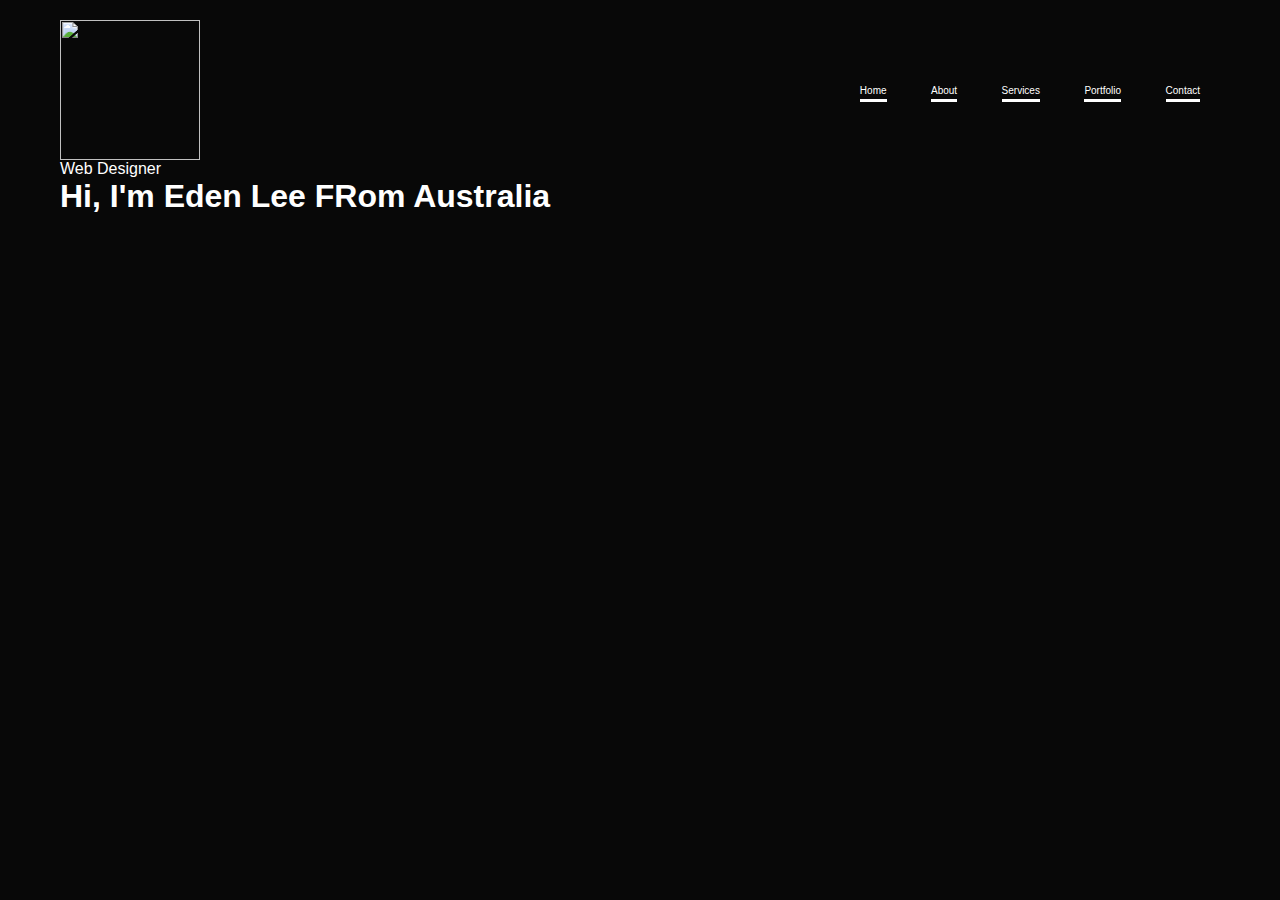
==== index.html @ 4e13ed38 "commented out old stuff and created body with icons for website" ====
<html lang="en">
    <head>
        <meta charset="UTF-8">
        <meta name="viewport" content="width=device-width, initial-scale=1.0">
        <title>Eden Ryder Lee's Portfolio</title>
        <link rel="icon" href="images/boy.png" type="image/png">
        <link rel="stylesheet" href="style.css">
        <style>
            body {font-family: Arial, sans-serif; }
            .container { max-width: 1200px; margin: auto; padding: 20px; }
            header, .intro, .projects, .contact { margin-bottom: 40px; }
        h2 { color: #333; }
        </style>
        
    </head>
    <body>
       <div id="header">
        <div class="container">
            <nav>
                <img src="images/logo.png" class="logo">
                <ul>
                    <li><a href="#">Home</a></li>
                    <li><a href="#">About</a></li>
                    <li><a href="#">Services</a></li>
                    <li><a href="#">Portfolio</a></li>
                    <li><a href="#">Contact</a></li>
                
                </ul>
            </nav>
            <div class="header-text">
                <p> Web Designer</p>
                <h1>Hi, I'm Eden Lee FRom Australia</h1>
            </div>
        </div>
    </div>
    </body>
</html>


<!--<div class="container">
    <header>
        <h1>Eden Ryder Lee's Portfolio</h1>
        <p>Welcome to my professional portfolio website. Here you can find information about my projects and how to contact me.</p>
    </header>

    <section class="intro">
        <h2>About Me</h2>
        <p>yo wsp</p>
    </section>

    <section class="projects">
        <h2>Projects</h2>
        <p>to be added</p>
    </section>

    <section class="contact">
        <h2>Contact Me</h2>
        <p>Email: eden@ryderlee.me</p>
        <p>Phone: 0401708312</p>
    </section>
</div>-->
---- style.css ----
*{
    margin: 0;
    padding: 0;
    font-family: "Poppins", sans-serif;
    box-sizing: border-box;
}

body{
    background: #080808;
    color: #fff; 
}
#header{ 
    width:100%;
    height: 100vh;
    background-image: url(images\background-image.png);
    background-size:cover; 
    background-position:center;
}
.container{
    padding: 10px 10%;

}

nav{
    display:flex;
    align-items: center;
    justify-content: space-between;
    flex-wrap: wrap;
}

.logo{
    width: 140px;

}

nav ul li{
    display: inline-block;
    list-style: none;
    margin: 10px 20px;
} 

nav ul li a{
    color: #fff;
    text-decoration: none; 
    font-size: 10px;
    position: relative;
}

nav ul li a::after{
    content:'';
    width: 0;
    width: 100%;
    height: 3px;
    background: #fff;
    position: absolute;
    left : 0;
    bottom: -6px;
    transition: 0.5s; 
}

nav ul li a:hover::after{
    width: 100%;
}
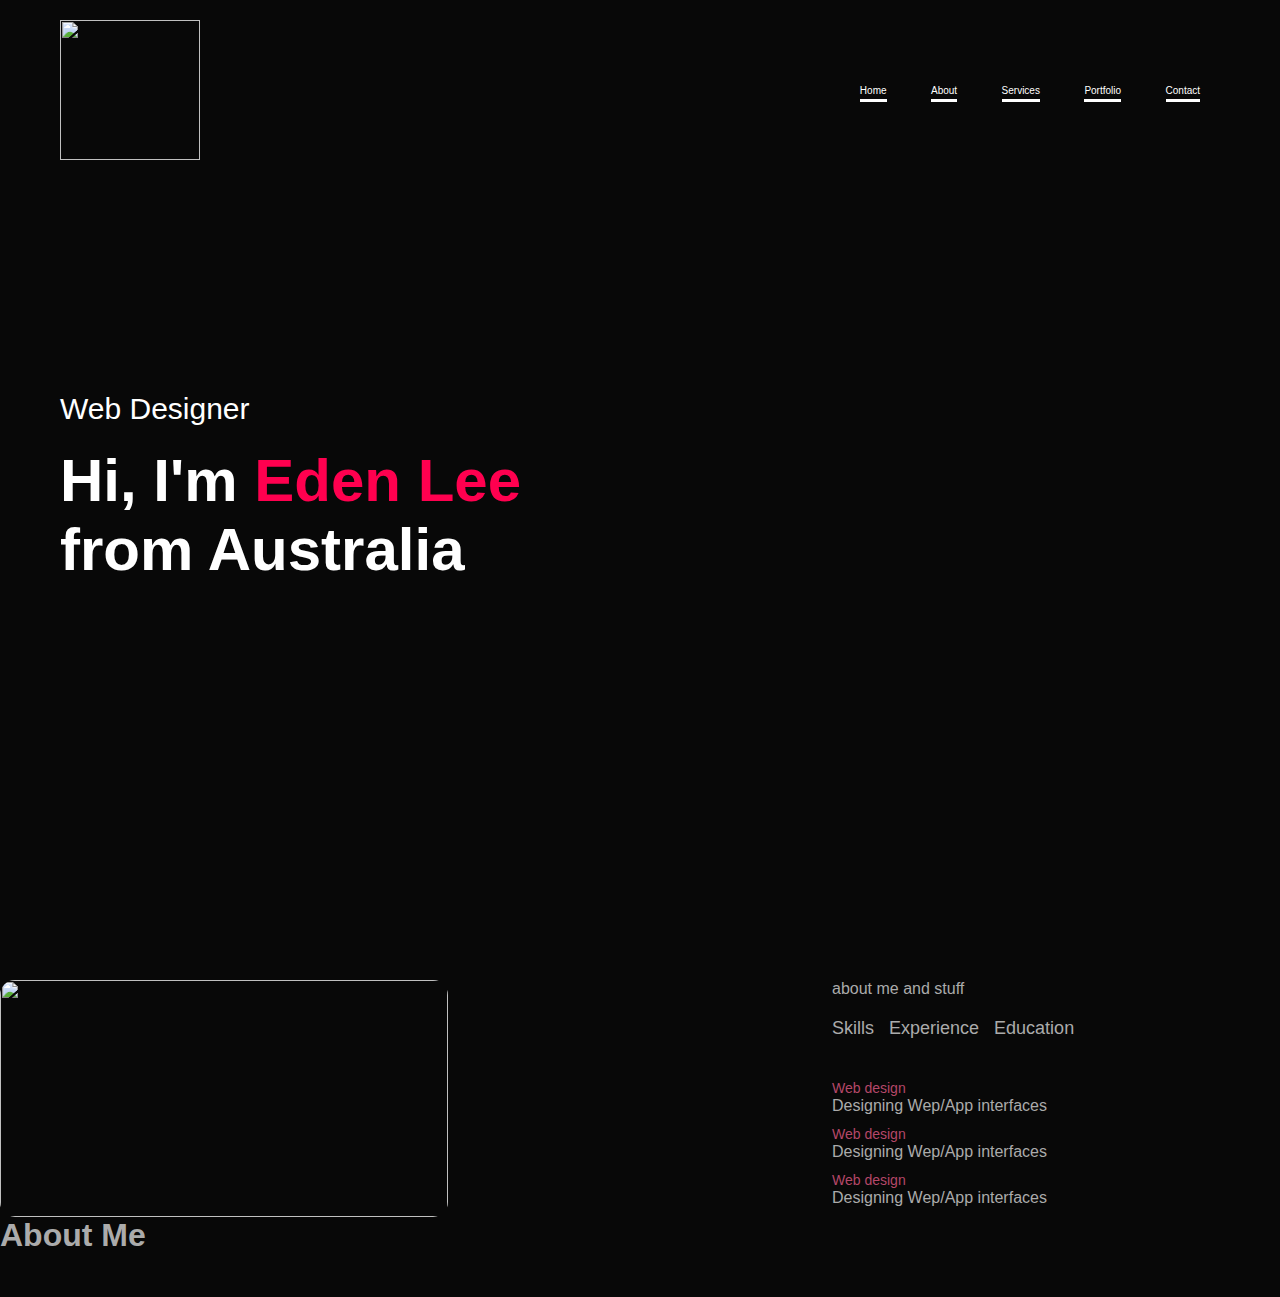
==== commit cea0eee4: "adding the about me section" ====
--- a/index.html
+++ b/index.html
@@ -29,10 +29,71 @@
             </nav>
             <div class="header-text">
                 <p> Web Designer</p>
-                <h1>Hi, I'm Eden Lee FRom Australia</h1>
+                <h1>Hi, I'm <span>Eden Lee</span><br> from Australia</h1>
             </div>
         </div>
     </div>
+
+    <!--------about----------->
+    <div id="about">
+        <div class=""container">
+            <div Class="row">
+                <div class = "about-col-1">
+                    <img src="images/user.png">
+                    <h1>About Me</h1>
+                </div>
+                <div class = "about-col-1">
+                    <h1 class="sub-title"></h1>
+                    <p>
+                        about me and stuff
+                
+                    </p>
+                    <div class="tab-titles">
+                        <p class = "tab-links active-link" onclick="opentab('skills')">Skills</p>
+                        <p class = "tab-links" onclick="opentab('experience')">Experience</p>
+                        <p class = "tab-links" onclick="opentab('education')">Education</p>
+                    </div>
+                    <div class="tab-contents active-tab" id="skills" >
+                        <ul>
+                            <li><span>Web design</span><br> Designing Wep/App interfaces </li>
+                            <li><span>Web design</span><br> Designing Wep/App interfaces </li>
+                            <li><span>Web design</span><br> Designing Wep/App interfaces </li>
+                        </ul>
+                    </div>
+                    <div class="tab-contents" id="experience">
+                        <ul>
+                            <li><span>Web design</span><br> Designing Wep/App interfaces </li>
+                            <li><span>Web design</span><br> Designing Wep/App interfaces </li>
+                            <li><span>Web design</span><br> Designing Wep/App interfaces </li>
+                        </ul>
+                    </div>
+                    <div class="tab-contents" id="education">
+                        <ul>
+                            <li><span>Web design</span><br> Designing Wep/App interfaces </li>
+                            <li><span>Web design</span><br> Designing Wep/App interfaces </li>
+                            <li><span>Web design</span><br> Designing Wep/App interfaces </li>
+                        </ul>
+                    </div>
+            </div>
+        </div>
+    </div>
+
+    <script>
+        var tablinks = document.getElementsByClassName("tab-links");
+        var tabcontents = document.getElementsByClassName("tab-contents");
+
+        function opentab(tabname){
+            for(tablink of tablinks){
+                tablink.classList.remove("active-link");
+            }
+        
+            for(tabcontent of tabcontents){
+                tabcontent.classList.remove("active-tab");
+            }
+            event.currentTarget.classList.add("äctive-link");
+            document.getElementById(tabname).classList.add("");
+        }
+    </script>
     </body>
 </html>
 
--- a/style.css
+++ b/style.css
@@ -61,3 +61,86 @@
 nav ul li a:hover::after{
     width: 100%;
 }
+
+.header-text{
+    margin-top: 20%;
+    font-size: 30px; 
+}
+.header-text h1{
+    font-size: 60px;
+    margin-top: 20px;
+}
+.header-text h1 span{
+    color: #ff004f;
+}
+
+
+/* -------------- about ----------- */
+
+#about{
+    padding: 80px 0;
+    color: #ababab;
+}
+.row{
+    display: flex; 
+    justify-content: space-between;
+    flex-wrap: wrap;
+}
+
+.about-col-1{
+    flex-basis: 35%;
+}
+.about-col-1 img{
+    width: 100%;
+    border-radius: 15px; 
+}
+.about-col-2{
+    flex-basis:60%
+}
+.sub-title{
+    font-size: 60px;
+    font-weight: 600;
+    color: #fff;
+}
+
+.tab-titles{
+    display:flex;
+    margin: 20px 0 40px;
+}
+.tab-links{
+    margin-right:15px;
+    font-size: 18px;
+    font-weight: 500;
+    cursor: pointer;
+    position: relative;
+}
+.tab-links::after{
+    content: "";
+    width: 0; 
+    height: 3 px;
+    background: #ff004f;
+    position: absolute; 
+    left: 0;
+    bottom: -8px; 
+    transition:0.5s;
+}
+
+.tab-links.active-link::after{
+    width:50%;
+}
+
+.tab-contents ul li{
+    list-style: none; 
+    margin: 10px 0;
+}
+.tab-contents ul li span{
+    color: #b54769;
+    font-size: 14px;
+}
+
+.tab-contents{
+    display: none; 
+}
+.tab-contents.active-tab{
+    display: block; 
+}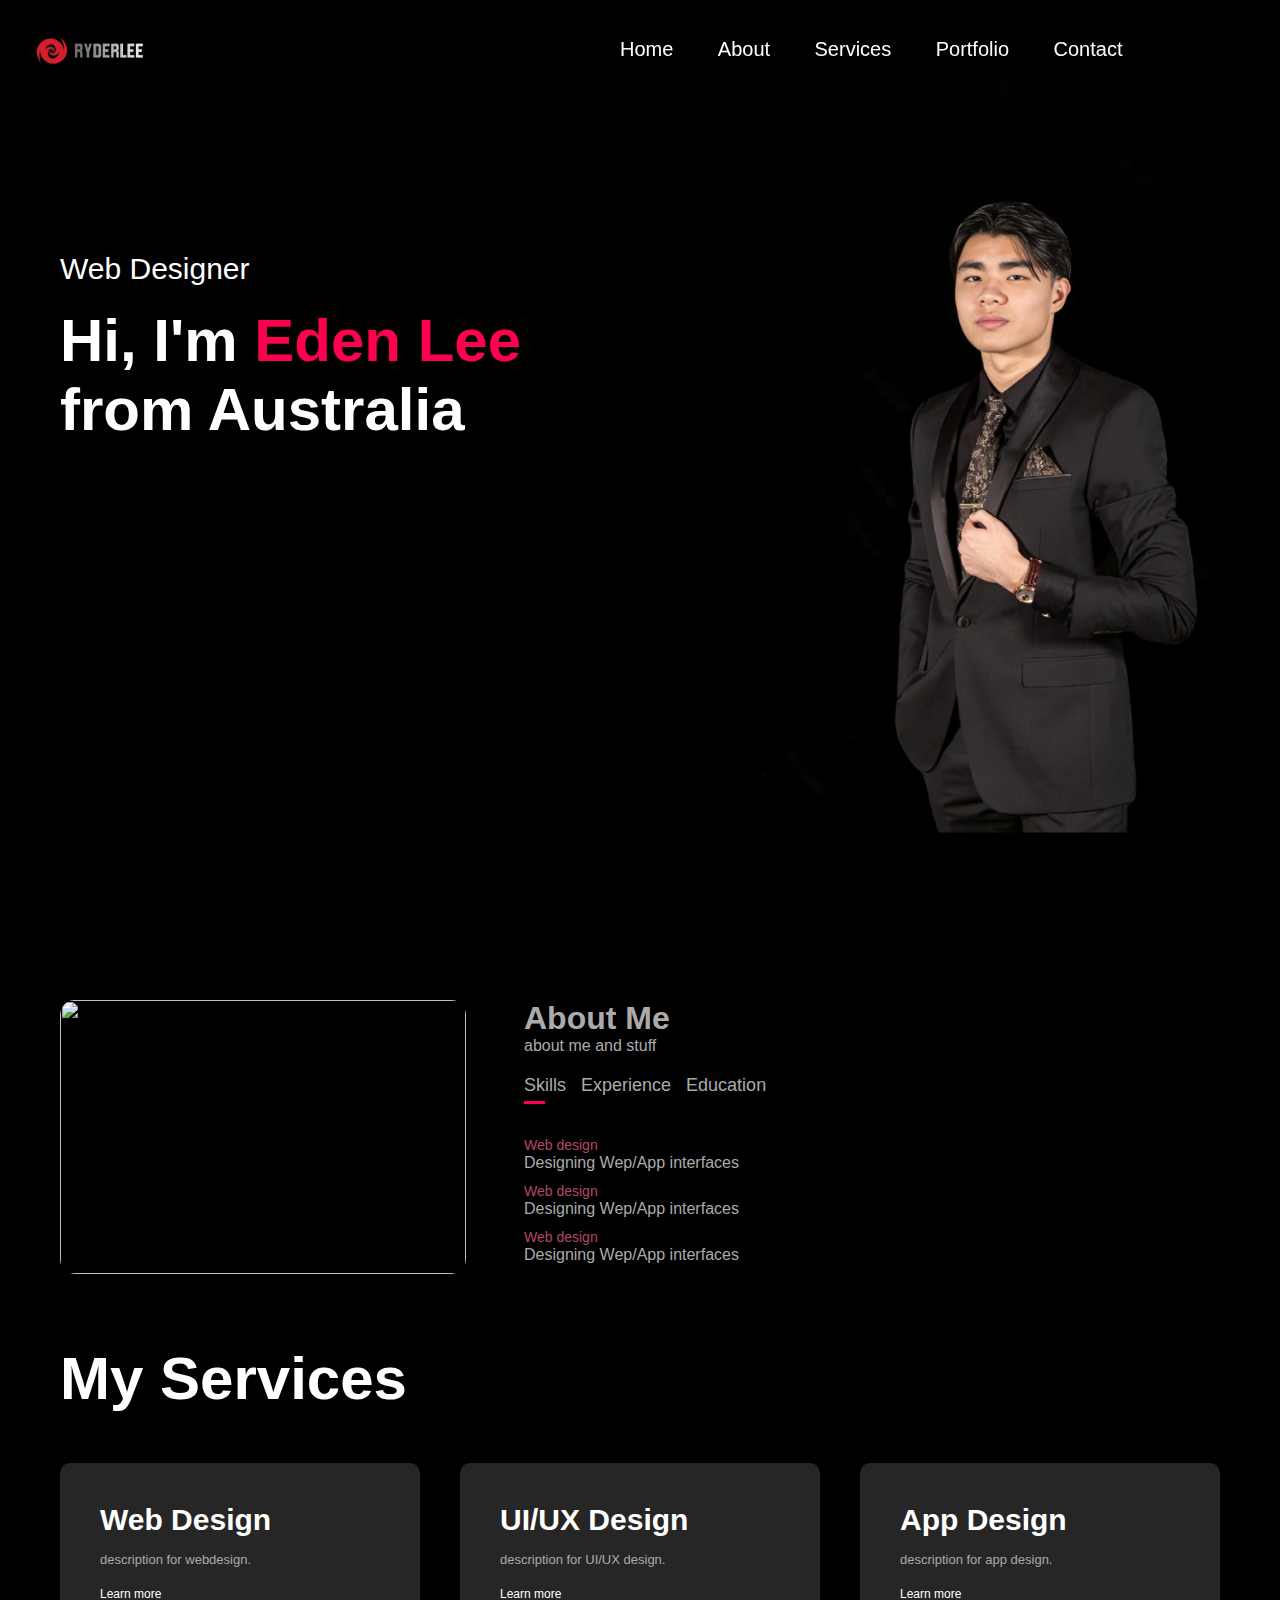
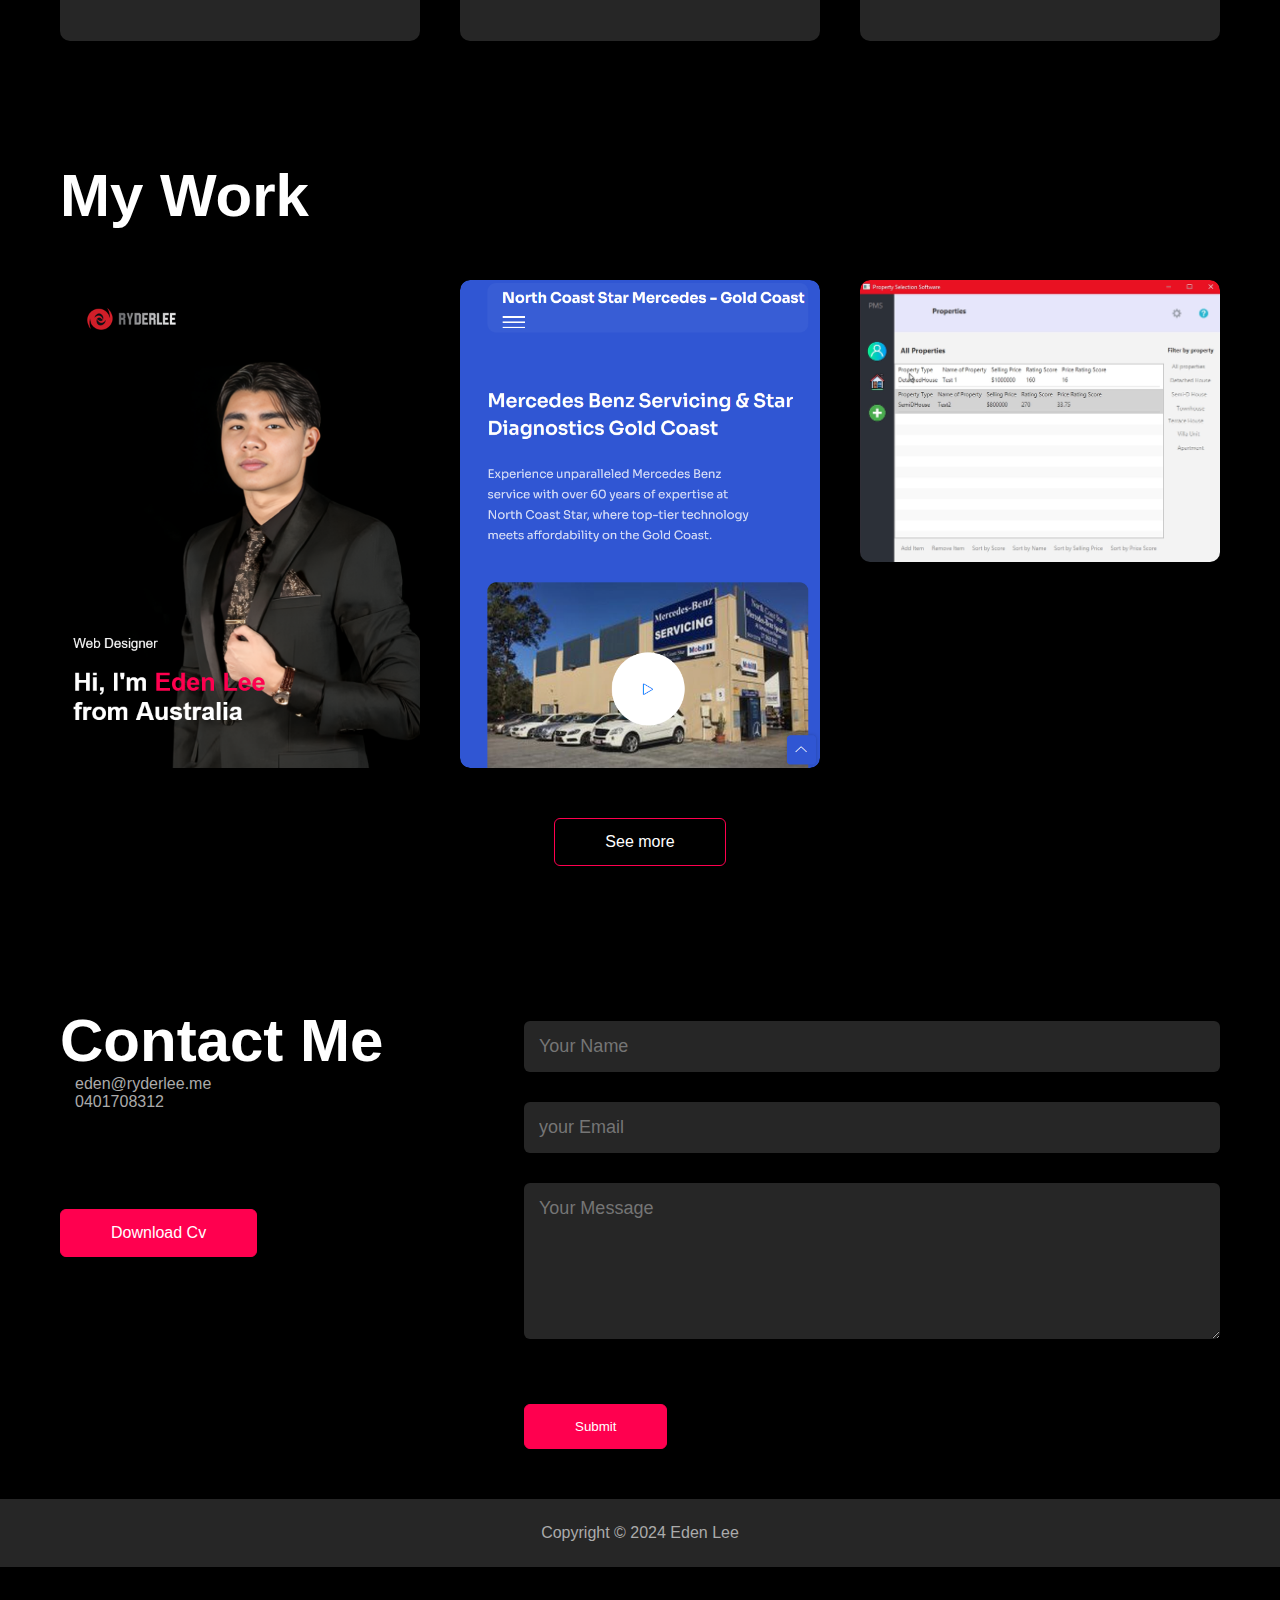
==== commit 1780637b: "added more personal touches and made the nav bar look cleaner" ====
--- a/index.html
+++ b/index.html
@@ -11,38 +11,45 @@
             header, .intro, .projects, .contact { margin-bottom: 40px; }
         h2 { color: #333; }
         </style>
-        
+        <script src="https://kit.fontawesome.com/fac4bc31d1.js" crossorigin="anonymous"></script>
     </head>
     <body>
-       <div id="header">
-        <div class="container">
-            <nav>
-                <img src="images/logo.png" class="logo">
-                <ul>
-                    <li><a href="#">Home</a></li>
-                    <li><a href="#">About</a></li>
-                    <li><a href="#">Services</a></li>
-                    <li><a href="#">Portfolio</a></li>
-                    <li><a href="#">Contact</a></li>
-                
-                </ul>
-            </nav>
+    <div class="logo-container">
+            <img src="images/logo.png" class="logo">
+    </div>
+    
+    <div>
+        <nav>
+            <ul id="sidemenu">
+                <li><a href="#header">Home</a></li>
+                <li><a href="#about">About</a></li>
+                <li><a href="#services">Services</a></li>
+                <li><a href="#portfolio">Portfolio</a></li>
+                <li><a href="#contact">Contact</a></li>
+                <i class="fa-solid fa-xmark" onclick="closemenu()"></i>
+            </ul>
+            <i class="fa-solid fa-bars" onclick="openmenu()"></i>
+        </nav>
+    </div>
+    <div id="header">
+        <div class="container">
+            
             <div class="header-text">
-                <p> Web Designer</p>
-                <h1>Hi, I'm <span>Eden Lee</span><br> from Australia</h1>
+                    <p> Web Designer</p>
+                    <h1>Hi, I'm <span>Eden Lee</span><br> from Australia</h1>
             </div>
         </div>
     </div>
 
     <!--------about----------->
     <div id="about">
-        <div class=""container">
-            <div Class="row">
+        <div class="container">
+            <div class="row">
                 <div class = "about-col-1">
                     <img src="images/user.png">
+                </div>
+                <div class="about-col-2">
                     <h1>About Me</h1>
-                </div>
-                <div class = "about-col-1">
                     <h1 class="sub-title"></h1>
                     <p>
                         about me and stuff
@@ -69,12 +76,113 @@
                     </div>
                     <div class="tab-contents" id="education">
                         <ul>
-                            <li><span>Web design</span><br> Designing Wep/App interfaces </li>
+                            <li><span>Queensland Academy of health science</span><br> Designing Wep/App interfaces </li>
                             <li><span>Web design</span><br> Designing Wep/App interfaces </li>
                             <li><span>Web design</span><br> Designing Wep/App interfaces </li>
                         </ul>
                     </div>
             </div>
+        </div>
+    </div>
+
+    <!-----------services---------->
+    <div id="services">
+        <div class="container">
+            <h1 class="sub-title">My Services</h1>
+            <div class="services-list">
+                <div class="service-titles">
+                    <i class="fa-solid fa-code"></i>
+                    <h2>Web Design</h2>
+                    <p>description for webdesign.</p>
+                    <a href = "#">Learn more</a>
+                </div>
+                <div class="service-titles">
+                    <i class="fa-solid fa-crop"></i>
+                    <h2>UI/UX Design</h2>
+                    <p>description for UI/UX design.</p>
+                    <a href = "#">Learn more</a>
+                </div>
+                <div class="service-titles">
+                    <i class="fa-brands fa-app-store-ios"></i>
+                    <h2>App Design</h2>
+                    <p>description for app design.</p>
+                    <a href = "#">Learn more</a>
+                </div>
+            </div>
+        </div>
+    </div>
+
+    <!----------portfolio------->
+    <div id="portfolio">
+        <div class="container">
+            <h1 class="sub-title">My Work</h1>
+            <div class="work-list">
+                <div class="work">
+                    <img src="images/portfolio-1.png">
+                    <div class="layer">
+                        <h3> Portfolio Website</h3>
+                        <p>this website is apart of my portfolio</p>
+                        <i class="fa-solid fa-link"></i>
+                    </div>
+                </div>
+                <div class="work">
+                    <img src="images/portfolio-2.png">
+                    <div class="layer">
+                        <h3> Northstar Mercades website</h3>
+                        <p>website I co-designed</p>
+                        <i class="fa-solid fa-link"></i>
+                    </div>
+                </div>
+                <div class="work">
+                    <img src="images/portfolio-3.png">
+                    <div class="layer">
+                        <h3> Simple House evaluation software </h3>
+                        <p>Java program I created for a house valuer which is used to aid in house evaluation</p>
+                        <i class="fa-solid fa-link"></i>
+                    </div>
+                </div>
+            </div>
+            <a href="#" class="btn">See more</a>
+        </div>
+    </div>
+
+    <!--------contact------>
+    <div id="contact">
+        <div class="container">
+            <div class="row">
+                <div class="contact-left">
+                    <h1 Class="sub-title">
+                        Contact Me
+                    </h1>
+                    <p> <i class="fa-solid fa-paper-plane"></i> eden@ryderlee.me</p>
+                    <p><i class="fa-solid fa-phone"></i> 0401708312</p>
+
+                    <div class="social-icons">
+                        <a href=""><i class="fa-brands fa-instagram"></i></a>
+                   
+                        <a href=""><i class="fa-brands fa-linkedin"></i></i></a>
+                    </div>
+                    <!--
+                        <a href=""><i class="fa-brands fa-instagram"></i></a>
+                   
+                
+                        <a href=""><i class="fa-brands fa-instagram"></i></a>
+                    </div>-->
+                    <a href="" class="btn btn2">Download Cv</a>
+                </div>
+                <div class="contact-right">
+                    <form name="submit-to-google-sheet">
+                        <input type="text" name="Name" placeholder="Your Name" required>
+                        <input type="email" name="Email" placeholder="your Email" required>
+                        <textarea name="Message" rows="6" placeholder="Your Message"></textarea>
+                        <button type="submit" class="btn btn2"> Submit </button>
+                    </form>
+                    <span id="msg"></span>
+                </div>
+            </div>
+        </div>
+        <div class="copyright">
+            <p>Copyright © 2024 Eden Lee </p>
         </div>
     </div>
 
@@ -90,11 +198,42 @@
             for(tabcontent of tabcontents){
                 tabcontent.classList.remove("active-tab");
             }
-            event.currentTarget.classList.add("äctive-link");
-            document.getElementById(tabname).classList.add("");
+            event.currentTarget.classList.add("active-link");
+            document.getElementById(tabname).classList.add("active-tab");
         }
     </script>
-    </body>
+<script>
+    var sidemenu = document.getElementById("sidemenu");
+
+    function openmenu(){
+        sidemenu.style.width = "200px"
+        sidemenu.style.right = "0px";
+    }
+    function closemenu(){
+        sidemenu.style.right = "-200px";
+    }
+</script>
+<!--google sheets-->
+<script>
+    const scriptURL = 'https://script.google.com/macros/s/AKfycbwKpjWjsx8grEw2N8poXc0vxpXD4oeQsKpm9pTm4ObUx7Mgnch11e7jEnjL5-JGzMjA2w/exec'
+    const form = document.forms['submit-to-google-sheet']
+    const msg= document.getElementById("msg")
+
+    form.addEventListener('submit', e => {
+      e.preventDefault()
+      fetch(scriptURL, { method: 'POST', body: new FormData(form)})
+        .then(response => {
+            msg.innerHTML = "message sent successfully"
+            setTimeout(function(){
+                msg.innerHTML = ""
+            },5000)
+            form.reset()
+        })
+        .catch(error => console.error('Error!', error.message))
+    })
+  </script>
+
+</body>
 </html>
 
 
--- a/style.css
+++ b/style.css
@@ -1,3 +1,4 @@
+@import url("https://fonts.googleapis.com/css2?family=Sora:wght@300;400;500;600;700&display=swap");
 *{
     margin: 0;
     padding: 0;
@@ -9,26 +10,53 @@
     background: #080808;
     color: #fff; 
 }
+html{
+    scroll-behavior: smooth;
+}
 #header{ 
+    position: fixed;
     width:100%;
-    height: 100vh;
-    background-image: url(images\background-image.png);
-    background-size:cover; 
-    background-position:center;
+    height: 100%;
+    top: 0;
+    left: 0;
+    z-index: 1;
+    background-image: url(images/background-image.png);
+    background-size: cover; 
+    background-position: center;
 }
 .container{
     padding: 10px 10%;
-
+    overflow: hidden;
 }
 
 nav{
+    position: fixed; 
+    left: 600;
+    top: 20;
+    
+    z-index: 1000;
     display:flex;
     align-items: center;
     justify-content: space-between;
     flex-wrap: wrap;
+    background-color: rgba(0, 0, 0, 0.171);
+  -webkit-backdrop-filter: blur(5px);
+          backdrop-filter: blur(5px);
+  -webkit-transition: all 0.3s ease-out 0s;
+  transition: all 0.3s ease-out 0s;
+  border-radius: 12px;
+  margin-top: 8px;
+}
+.logo-container{
+    position: fixed;
+    top: 0px;
+    left: 20px;
+    opacity: 100%;
+    z-index: 1000;
 }
 
 .logo{
+    
     width: 140px;
 
 }
@@ -42,16 +70,16 @@
 nav ul li a{
     color: #fff;
     text-decoration: none; 
-    font-size: 10px;
+    font-size: 20px;
     position: relative;
 }
 
 nav ul li a::after{
     content:'';
     width: 0;
-    width: 100%;
+    width: 0;
     height: 3px;
-    background: #fff;
+    background: #ff004f;
     position: absolute;
     left : 0;
     bottom: -6px;
@@ -78,9 +106,15 @@
 /* -------------- about ----------- */
 
 #about{
+    position: relative;
+    z-index: 2;
+    background-color: #000000;
+    margin-top: 100vh;
     padding: 80px 0;
     color: #ababab;
 }
+
+
 .row{
     display: flex; 
     justify-content: space-between;
@@ -117,7 +151,7 @@
 .tab-links::after{
     content: "";
     width: 0; 
-    height: 3 px;
+    height: 3px;
     background: #ff004f;
     position: absolute; 
     left: 0;
@@ -143,4 +177,268 @@
 }
 .tab-contents.active-tab{
     display: block; 
-}+}
+
+/* -----------------services ------------- */
+#services{
+    padding: 30px 0;
+}
+.services-list{
+    display: grid;
+    grid-template-columns: repeat(auto-fit, minmax(250px, 1fr));
+    grid-gap: 40px; 
+    margin-top: 50px; 
+}
+.service-titles h2{
+    color: #fff;
+}
+.services-list div{
+    background: #262626;
+    padding: 40px;
+    font-size: 13px; 
+    font-weight: 300;
+    border-radius:10px;
+
+    transition: background 0.5s, transform 0.5s;
+}
+.services-list div i{
+    font-size: 50px;
+    margin-bottom: 30px;
+}
+.services-list div h2{
+    font-size: 30px;
+    font-weight: 500px; 
+    margin-bottom: 15px;
+}
+.services-list div a{
+    text-decoration: none; 
+    color: #fff;
+    font-size: 12px;
+    margin-top: 20px;
+    display: inline-block;
+}
+.services-list div:hover{
+    background: #ff104f;
+    transform: translateY(-10px);
+}
+/*------portfolio----------*/
+
+#portfolio{
+    padding: 50px 0;
+}
+.work-list{
+    display: grid;
+    grid-template-columns: repeat(auto-fit, minmax(250px, 1fr));
+    grid-gap: 40px; 
+    margin-top: 50px; 
+}
+.work{
+    border-radius: 10px; 
+    position: relative;
+    overflow: hidden;
+}
+.work img{
+    width: 100%;
+    border-radius: 10px; 
+    display: block;
+    transition: transform 0.5s;
+}
+.layer{
+    width: 100%;
+    height: 0;
+    background: linear-gradient(rgba(0,0,0,0.6), #ff004f);
+    border-radius: 10px;
+    position: absolute;
+    left: 0;
+    bottom: 0;
+    overflow: hidden;
+    display: flex;
+    align-items: center; 
+    justify-content: center; 
+    flex-direction: column;
+    padding: 0 40px; 
+    text-align: center; 
+    font-size: 14px;
+    transition: height 0.5s;
+}
+.layer h3{
+    font-weight: 500;
+    margin-bottom: 20px;
+}
+.layer a{
+    margin-top: 20px;
+    color: #ff004f;
+    text-decoration: none;
+    font-size: 18px;
+    line-height: 60px;
+    background: #fff;
+    width: 60px; 
+    height: 60px;
+    border-radius: 50%;
+    text-align: center;
+}
+.work:hover img{
+    transform: scale(1.1);
+}
+.work:hover .layer{
+    height: 100%;
+}
+.btn{
+    display: block;
+    margin: 50px auto;
+    width: fit-content;
+    border: 1px solid #ff004f;
+    padding: 14px 50px; 
+    border-radius: 6px;
+    text-decoration: none; 
+    color: #fff;
+    transition: background 0.5s;
+}
+.btn:hover{
+    background: #ff004f;
+
+}
+
+/*----------contact-------- */
+.contact-left{
+    flex-basis: 35%
+}
+.contact-right{
+    flex-basis: 60%
+}
+.contact-left p{
+    margin-top: 30 px;
+}
+.contact-left p i{
+    color: #ff004f;
+    margin-right: 15px;
+    font-size: 25px;
+}
+.social-icons{
+    margin-top: 30px; 
+}
+.social-icons a{
+    text-decoration: none;
+    font-size: 30px;
+    margin-right: 15px;
+    color: #ababab;
+    display: inline-block;
+    transition: transform 0.5s;
+}
+.social-icons a:hover{
+    color: #ff004f;
+    transform: translateY(-5px);
+}
+.btn.btn2{
+    display: inline-block;
+    background: #ff004f
+}
+.contact-right form{
+    width: 100%;
+}
+
+form input, form textarea{
+    width: 100%;
+    border: 0; 
+    outline: none;
+    background: #262626;
+    padding: 15px;
+    margin: 15px 0; 
+    color: #fff;
+    font-size: 18px;
+    border-radius: 6px; 
+}
+form btn2{
+    padding: 14px 60px;
+    font-size: 18px; 
+    margin-top: 20px; 
+   cursor: pointer 
+}
+.copyright{
+    width: 100%;
+    text-align: center;
+    padding: 25px 0;
+    background: #262626;
+    font-weight: 300;
+    margin-top: 20px; 
+}
+.copyright i{
+    color: #ff004f;
+}
+
+#msg{
+    color: #61b752;
+    margin-top: -40px;
+    display: block;
+}
+
+/*---------- css for small screens -------------- */
+
+nav .fa-solid{
+    display: none;
+}
+
+@media only screen and (max-width: 600px){
+    #header{
+        background-image: url(images/small-background.png);
+    }
+    .header-text{
+        margin-top: 100%;
+        font-size: 16px; 
+    }
+    .header-text h1{
+        font-size: 30px; 
+    }
+    nav .fa-solid{
+        display: block;
+        font-size: 25px;
+    }
+    nav ul{
+        background: #ff004f;
+        position: fixed;
+        top: 0; 
+        right: 0; 
+        width: 0px; 
+        height: 100vh;
+        padding-top: 50px;
+        z-index: 2; 
+        transition: right 0.5s; 
+    }
+    nav ul li{
+        display: block;
+        margin: 25px; 
+    }
+    nav ul .fa-solid{
+        position: absolute;
+        top: 25px;
+        left: 25px; 
+        cursor: pointer;
+    }
+
+    /*about me*/
+    .sub-title{
+        font-size: 40px; 
+    }
+    .about-col-1, .about-col-2{
+        flex-basis: 100%; 
+    }
+    .about-col-1{
+        margin-bottom: 30px;
+    }
+    .about-col-2{
+        font-size: 14px;
+    }
+    .tab-links{
+        font-size: 16px;
+        margin-right: 20px;
+    }
+    /*bottom section*/
+    .contact-left, .contact-right{
+        flex-basis: 100%
+    }
+    .copyright{
+        font-size: 14px; 
+    }
+}
+
+   
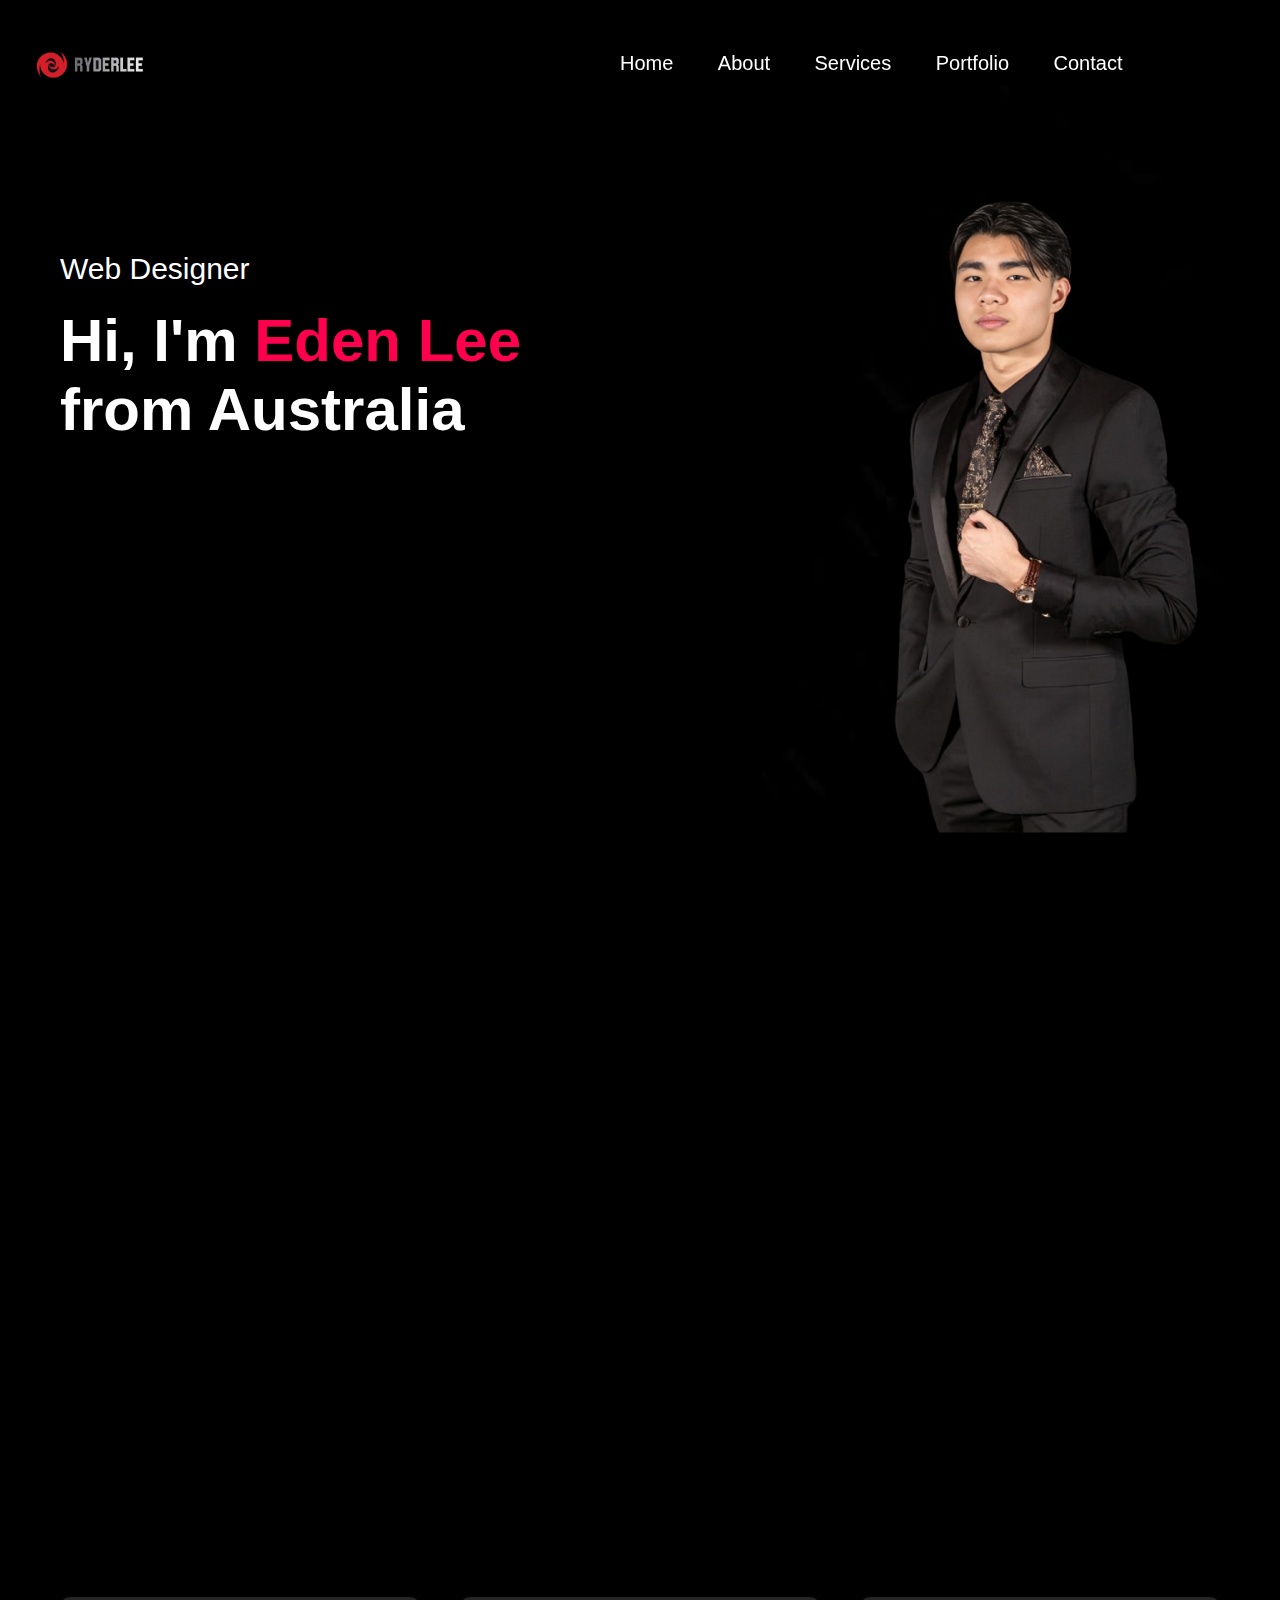
==== commit e06a7184: "copyright debug" ====
--- a/index.html
+++ b/index.html
@@ -5,11 +5,17 @@
         <title>Eden Ryder Lee's Portfolio</title>
         <link rel="icon" href="images/boy.png" type="image/png">
         <link rel="stylesheet" href="style.css">
+        <link rel="stylesheet" href="animate.css">
         <style>
             body {font-family: Arial, sans-serif; }
             .container { max-width: 1200px; margin: auto; padding: 20px; }
             header, .intro, .projects, .contact { margin-bottom: 40px; }
         h2 { color: #333; }
+        </style>
+        <style>
+            .animated-item {
+                opacity: 0; /* Make elements invisible initially */
+            }
         </style>
         <script src="https://kit.fontawesome.com/fac4bc31d1.js" crossorigin="anonymous"></script>
     </head>
@@ -28,16 +34,20 @@
                 <li><a href="#contact">Contact</a></li>
                 <i class="fa-solid fa-xmark" onclick="closemenu()"></i>
             </ul>
-            <i class="fa-solid fa-bars" onclick="openmenu()"></i>
+            <i id="menubars" class="fa-solid fa-bars" onclick="openmenu()"></i>
         </nav>
     </div>
     <div id="header">
         <div class="container">
             
+
             <div class="header-text">
+                <div class="animated-item" data-animation="fadeInLeft"style="animation-duration: 2s;">
                     <p> Web Designer</p>
                     <h1>Hi, I'm <span>Eden Lee</span><br> from Australia</h1>
-            </div>
+                </div>
+            </div>
+            
         </div>
     </div>
 
@@ -46,15 +56,27 @@
         <div class="container">
             <div class="row">
                 <div class = "about-col-1">
+                    <div class="animated-item" data-animation="fadeInDown"style="animation-duration: 1s;">
                     <img src="images/user.png">
+                    </div>
                 </div>
                 <div class="about-col-2">
+                    <div class="animated-item" data-animation="fadeInUp"style="animation-duration: 1s;"infinite>
                     <h1>About Me</h1>
+                    
                     <h1 class="sub-title"></h1>
-                    <p>
-                        about me and stuff
-                
-                    </p>
+                    <p><strong>Freelancer | Web design | Australia</strong></p> 
+                </div>
+    <br><br>
+    <div class="animated-item" data-animation="fadeInUp"style="animation-duration: 1s;">
+
+        <p>Welcome to my portfolio! I’m <strong>Eden</strong>, a <strong>Web designer</strong> based in <strong>Australia</strong> with over <strong>4 years</strong> of experience specializing in <strong>Coding</strong>. My journey in <strong>Coding</strong> began with a passion for <strong>technology</strong>, leading me to pursue <strong>all sorts of technology related activities</strong>.</p>
+    <br>      
+    </div>   
+    <div class="animated-item" data-animation="fadeInUp"style="animation-duration: 1s;">      
+        <p>Throughout my career, I’ve had the privilege of working with <strong>various clients</strong>, where I’ve honed my skills in <strong>html and Java</strong>. My portfolio showcases a variety of projects that demonstrate my expertise in <strong>coding</strong>, my ability to solve complex problems, and my commitment to delivering high-quality work.</p>
+    </div>
+            <div class="animated-item" data-animation="fadeInUp"style="animation-duration: 1s;">
                     <div class="tab-titles">
                         <p class = "tab-links active-link" onclick="opentab('skills')">Skills</p>
                         <p class = "tab-links" onclick="opentab('experience')">Experience</p>
@@ -63,50 +85,62 @@
                     <div class="tab-contents active-tab" id="skills" >
                         <ul>
                             <li><span>Web design</span><br> Designing Wep/App interfaces </li>
-                            <li><span>Web design</span><br> Designing Wep/App interfaces </li>
-                            <li><span>Web design</span><br> Designing Wep/App interfaces </li>
+                            <li><span>Java programming</span><br> Designing java applications </li>
+                           <!-- <li><span>Web design</span><br> Designing Wep/App interfaces </li>-->
                         </ul>
                     </div>
                     <div class="tab-contents" id="experience">
                         <ul>
-                            <li><span>Web design</span><br> Designing Wep/App interfaces </li>
-                            <li><span>Web design</span><br> Designing Wep/App interfaces </li>
-                            <li><span>Web design</span><br> Designing Wep/App interfaces </li>
+                            <li><span>Portfolio</span><br> Designing and coding this portfolio </li>
+                            <li><span>Client websites</span><br> Helping various clients with their websites  </li>
+                            <li><span>Client applications</span><br> Creating applications that aid clients work </li>
                         </ul>
                     </div>
                     <div class="tab-contents" id="education">
                         <ul>
-                            <li><span>Queensland Academy of health science</span><br> Designing Wep/App interfaces </li>
-                            <li><span>Web design</span><br> Designing Wep/App interfaces </li>
-                            <li><span>Web design</span><br> Designing Wep/App interfaces </li>
+                            <li><span>International bacculerrate in Queensland academy of health science </span><br> Computer science  </li>
+                            <li><span>Third party education</span><br> Learnt from an experienced software developer </li>
+                            <!--<li><span>Web design</span><br> Designing Wep/App interfaces </li>-->
                         </ul>
                     </div>
             </div>
+            </div>
         </div>
     </div>
 
     <!-----------services---------->
+    
     <div id="services">
-        <div class="container">
+        
+        <div class="container">
+            <div class="animated-item" data-animation="fadeInLeft"style="animation-duration: 1s;">
             <h1 class="sub-title">My Services</h1>
+        </div>
             <div class="services-list">
+                
                 <div class="service-titles">
-                    <i class="fa-solid fa-code"></i>
-                    <h2>Web Design</h2>
-                    <p>description for webdesign.</p>
-                    <a href = "#">Learn more</a>
+                    <div class="animated-item" data-animation="fadeInUp"style="animation-duration: 1s;">
+                        <i class="fa-solid fa-code"></i>
+                        <h2>Web Design</h2>
+                        <p>Can develop and maintain websites for clients</p>
+                        <a href = "#">Learn more</a>
+                    </div>
                 </div>
                 <div class="service-titles">
-                    <i class="fa-solid fa-crop"></i>
-                    <h2>UI/UX Design</h2>
-                    <p>description for UI/UX design.</p>
-                    <a href = "#">Learn more</a>
+                        <div class="animated-item" data-animation="fadeInUp"style="animation-duration: 1s;">
+                        <i class="fa-solid fa-crop"></i>
+                        <h2>SEO</h2>
+                        <p>Can help websites reach top search ratings for higher CTR</p>
+                        <a href = "#">Learn more</a>
+                    </div>
                 </div>
                 <div class="service-titles">
-                    <i class="fa-brands fa-app-store-ios"></i>
-                    <h2>App Design</h2>
-                    <p>description for app design.</p>
-                    <a href = "#">Learn more</a>
+                        <div class="animated-item" data-animation="fadeInUp"style="animation-duration: 1s;">
+                        <i class="fa-brands fa-app-store-ios"></i>
+                        <h2>App Design</h2>
+                        <p>Can design java programs for client use</p>
+                        <a href = "#">Learn more</a>
+                    </div>
                 </div>
             </div>
         </div>
@@ -115,34 +149,54 @@
     <!----------portfolio------->
     <div id="portfolio">
         <div class="container">
-            <h1 class="sub-title">My Work</h1>
+            <div class="animated-item" data-animation="fadeInLeft"style="animation-duration: 1s;">
+                <h1 class="sub-title">My Work</h1>
+            </div>
             <div class="work-list">
                 <div class="work">
+                    <div class="animated-item" data-animation="fadeInUp"style="animation-duration: 1s;">
                     <img src="images/portfolio-1.png">
                     <div class="layer">
+                        
                         <h3> Portfolio Website</h3>
                         <p>this website is apart of my portfolio</p>
-                        <i class="fa-solid fa-link"></i>
-                    </div>
+
+                        <a href="ryderlee.me" class="enlarged-link" target="_blank"></a>
+                        <i class="fa-solid fa-link"></i></a>
+                    </a>
+
+                    </div>
+                </div>
                 </div>
                 <div class="work">
+                    <div class="animated-item" data-animation="fadeInUp"style="animation-duration: 1s;">
                     <img src="images/portfolio-2.png">
                     <div class="layer">
+                        
                         <h3> Northstar Mercades website</h3>
                         <p>website I co-designed</p>
+                        <a href="https://jamesformercedes.com/" class="enlarged-link" target="_blank">
                         <i class="fa-solid fa-link"></i>
-                    </div>
+                    </a>
+                    </div>
+                </div>
                 </div>
                 <div class="work">
+                    <div class="animated-item" data-animation="fadeInUp"style="animation-duration: 1s;">
                     <img src="images/portfolio-3.png">
                     <div class="layer">
                         <h3> Simple House evaluation software </h3>
                         <p>Java program I created for a house valuer which is used to aid in house evaluation</p>
+                        <a href="https://drive.google.com/file/d/18svT2D-mjoOcPcJSPdRzoOnbuyOC2SFa/view?usp=sharing" class="enlarged-link" target="_blank">
                         <i class="fa-solid fa-link"></i>
-                    </div>
-                </div>
-            </div>
+                    </a>
+                    </div>
+                </div>
+                </div>
+            </div>
+            <div class="animated-item" data-animation="fadeInUp"style="animation-duration: 1s;">
             <a href="#" class="btn">See more</a>
+            </div>
         </div>
     </div>
 
@@ -151,38 +205,45 @@
         <div class="container">
             <div class="row">
                 <div class="contact-left">
-                    <h1 Class="sub-title">
-                        Contact Me
-                    </h1>
-                    <p> <i class="fa-solid fa-paper-plane"></i> eden@ryderlee.me</p>
-                    <p><i class="fa-solid fa-phone"></i> 0401708312</p>
-
-                    <div class="social-icons">
-                        <a href=""><i class="fa-brands fa-instagram"></i></a>
-                   
-                        <a href=""><i class="fa-brands fa-linkedin"></i></i></a>
-                    </div>
-                    <!--
-                        <a href=""><i class="fa-brands fa-instagram"></i></a>
-                   
-                
-                        <a href=""><i class="fa-brands fa-instagram"></i></a>
-                    </div>-->
-                    <a href="" class="btn btn2">Download Cv</a>
+                    <div class="animated-item" data-animation="fadeInLeft"style="animation-duration: 1s;">
+                        <h1 Class="sub-title">
+                            Contact Me
+                        </h1>
+                        <p> <i class="fa-solid fa-paper-plane"></i> eden@ryderlee.me</p>
+                        <p><i class="fa-solid fa-phone"></i> 0401708312</p>
+
+                        <div class="social-icons">
+                            <a href=""><i class="fa-brands fa-instagram"></i></a>
+                    
+                            <a href=""><i class="fa-brands fa-linkedin"></i></i></a>
+                        </div>
+                        <!--
+                            <a href=""><i class="fa-brands fa-instagram"></i></a>
+                    
+                    
+                            <a href=""><i class="fa-brands fa-instagram"></i></a>
+                        </div>-->
+                        <a href="" class="btn btn2">Download Cv</a>
+                    </div>
                 </div>
                 <div class="contact-right">
+                    <div class="animated-item" data-animation="fadeInRight"style="animation-duration: 1s;">
                     <form name="submit-to-google-sheet">
                         <input type="text" name="Name" placeholder="Your Name" required>
                         <input type="email" name="Email" placeholder="your Email" required>
                         <textarea name="Message" rows="6" placeholder="Your Message"></textarea>
                         <button type="submit" class="btn btn2"> Submit </button>
                     </form>
+                    </div>
                     <span id="msg"></span>
                 </div>
             </div>
         </div>
-        <div class="copyright">
+                <div class="copyright" position = "absolute">
+                    <div class="animated-item" data-animation="fadeInDown"style="animation-duration: 1s;">
+
             <p>Copyright © 2024 Eden Lee </p>
+            </div>
         </div>
     </div>
 
@@ -206,11 +267,15 @@
     var sidemenu = document.getElementById("sidemenu");
 
     function openmenu(){
-        sidemenu.style.width = "200px"
+        sidemenu.style.width = "200px";
         sidemenu.style.right = "0px";
+        menubars.style.right = "-200px";
+        
     }
     function closemenu(){
         sidemenu.style.right = "-200px";
+        menubars.style.right = "40px";
+        
     }
 </script>
 <!--google sheets-->
@@ -233,6 +298,38 @@
     })
   </script>
 
+  <script>
+    // Function to check if element is in viewport
+    function isInViewport(element) {
+        const rect = element.getBoundingClientRect();
+        return (
+            rect.top >= 0 &&
+            rect.bottom <= (window.innerHeight || document.documentElement.clientHeight)
+        );
+    }
+    
+    // Add the animation class when the element is in the viewport
+    function addAnimationOnScroll() {
+        const elements = document.querySelectorAll('.animated-item');
+    
+        for (const element of elements) {
+            if (isInViewport(element) && !element.classList.contains('animated')) {
+                const animationName = element.getAttribute('data-animation');
+                element.classList.add(animationName);
+                element.style.opacity = 1; // Make element visible
+            }
+        }
+    }
+    
+    // Listen for scroll and resize events
+    window.addEventListener('scroll', addAnimationOnScroll);
+    window.addEventListener('resize', addAnimationOnScroll);
+    
+    // Check on initial load
+    addAnimationOnScroll();
+    </script>
+    
+    
 </body>
 </html>
 
--- a/style.css
+++ b/style.css
@@ -26,13 +26,13 @@
 }
 .container{
     padding: 10px 10%;
-    overflow: hidden;
+    
 }
 
 nav{
     position: fixed; 
     left: 600;
-    top: 20;
+    top: 34;
     
     z-index: 1000;
     display:flex;
@@ -40,24 +40,25 @@
     justify-content: space-between;
     flex-wrap: wrap;
     background-color: rgba(0, 0, 0, 0.171);
-  -webkit-backdrop-filter: blur(5px);
-          backdrop-filter: blur(5px);
-  -webkit-transition: all 0.3s ease-out 0s;
-  transition: all 0.3s ease-out 0s;
-  border-radius: 12px;
-  margin-top: 8px;
+    -webkit-backdrop-filter: blur(5px);
+    backdrop-filter: blur(5px);
+    -webkit-transition: all 0.3s ease-out 0s;
+    transition: all 0.3s ease-out 0s;
+    border-radius: 12px;
+    margin-top: 8px;
 }
 .logo-container{
     position: fixed;
-    top: 0px;
+    top: 14px;
     left: 20px;
     opacity: 100%;
     z-index: 1000;
 }
 
 .logo{
-    
+    border-radius: 20px;
     width: 140px;
+    
 
 }
 
@@ -298,7 +299,23 @@
     background: #ff004f;
 
 }
-
+.work-list .layer a {
+    background: transparent !important;
+    border: none !important;
+    color: inherit;
+    font-style: inherit;
+    font-size: inherit;
+    text-decoration: inherit;
+    justify-content: space-between;
+    display: inline-block;
+    text-align: center;
+}
+a.enlarged-link {
+    padding: 100px; /* Increase clickable area */
+    margin: -80px; /* Counteract the visual space added by padding */
+    display: inline-block; /* Allows the use of padding */
+    background-color: transparent; /* Ensures the background doesn't visually expand */
+}
 /*----------contact-------- */
 .contact-left{
     flex-basis: 35%
@@ -308,6 +325,7 @@
 }
 .contact-left p{
     margin-top: 30 px;
+    padding: 10px;
 }
 .contact-left p i{
     color: #ff004f;
@@ -355,12 +373,19 @@
    cursor: pointer 
 }
 .copyright{
+    position: absolute; /* Added */
     width: 100%;
     text-align: center;
     padding: 25px 0;
     background: #262626;
     font-weight: 300;
     margin-top: 20px; 
+    margin-bottom: 0;
+    
+    bottom: 0; /* Added */
+    left: 0; /* Added */
+    margin-top: 0; /* Adjusted */
+
 }
 .copyright i{
     color: #ff004f;
@@ -392,29 +417,47 @@
     nav .fa-solid{
         display: block;
         font-size: 25px;
+        
     }
     nav ul{
-        background: #ff004f;
+        background: #746d6f8d;
+    
+        -webkit-backdrop-filter: blur(5px);
+        backdrop-filter: blur(50px);
         position: fixed;
         top: 0; 
-        right: 0; 
-        width: 0px; 
+        border-radius: 5px;
+        right: -200px; 
+        width: 200px; 
         height: 100vh;
         padding-top: 50px;
-        z-index: 2; 
+        z-index: 1010; 
         transition: right 0.5s; 
     }
     nav ul li{
         display: block;
         margin: 25px; 
     }
+
     nav ul .fa-solid{
+        
+        z-index: 1010;
         position: absolute;
         top: 25px;
         left: 25px; 
         cursor: pointer;
     }
-
+    .fa-bars{
+        position: fixed; /* Or absolute, depending on your layout */
+        top: 11px; /* Adjust based on your layout */
+        right: 20px;
+        z-index: 1001;
+        color: #fff !important;
+        transition: right 1s;
+        
+        
+    }
+    
     /*about me*/
     .sub-title{
         font-size: 40px; 
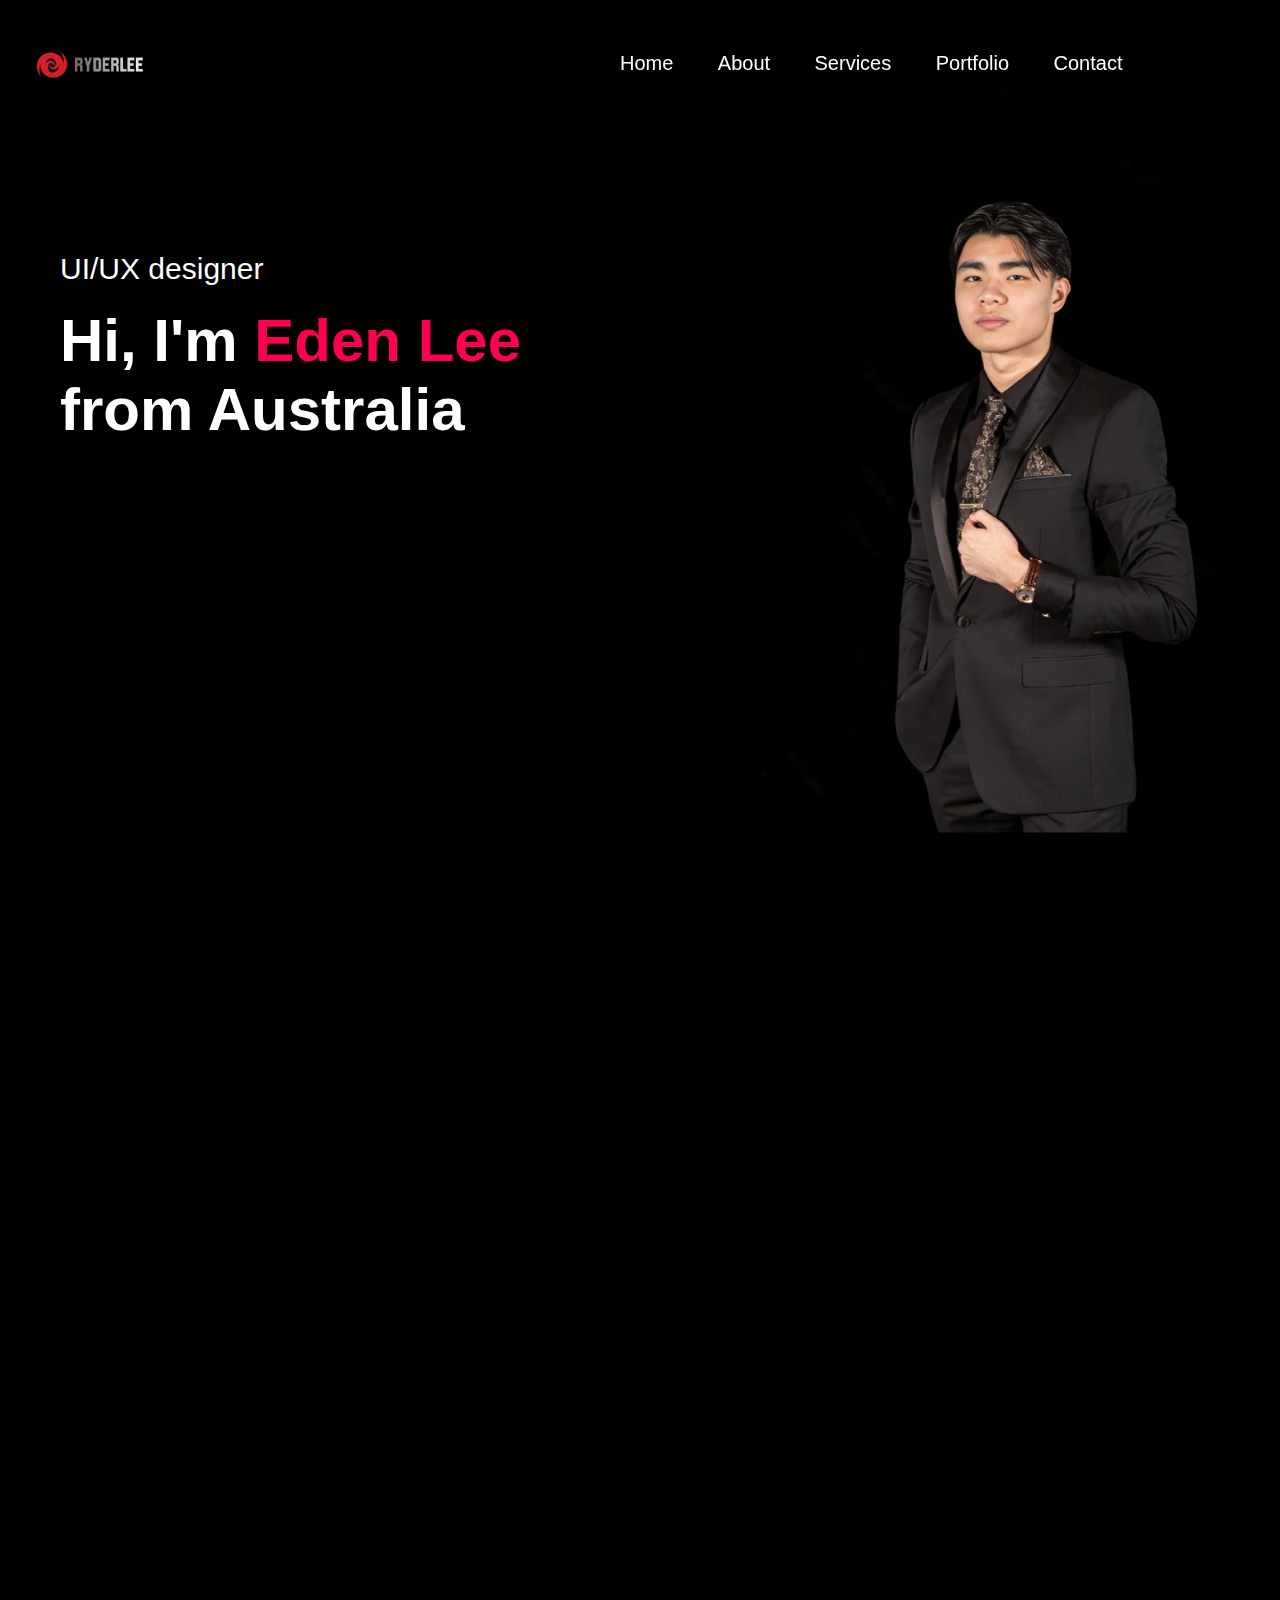
==== commit 8697e728: "actually saving what I did" ====
--- a/index.html
+++ b/index.html
@@ -4,8 +4,8 @@
         <meta name="viewport" content="width=device-width, initial-scale=1.0">
         <title>Eden Ryder Lee's Portfolio</title>
         <link rel="icon" href="images/boy.png" type="image/png">
-        <link rel="stylesheet" href="style.css">
-        <link rel="stylesheet" href="animate.css">
+        <link rel="stylesheet" href="css/style.css">
+        <link rel="stylesheet" href="css/animate.css">
         <style>
             body {font-family: Arial, sans-serif; }
             .container { max-width: 1200px; margin: auto; padding: 20px; }
@@ -43,7 +43,7 @@
 
             <div class="header-text">
                 <div class="animated-item" data-animation="fadeInLeft"style="animation-duration: 2s;">
-                    <p> Web Designer</p>
+                    <p> UI/UX designer</p>
                     <h1>Hi, I'm <span>Eden Lee</span><br> from Australia</h1>
                 </div>
             </div>
@@ -117,31 +117,35 @@
             <h1 class="sub-title">My Services</h1>
         </div>
             <div class="services-list">
-                
+            <div class="animated-item" data-animation="fadeInUp"style="animation-duration: 1s;">
+
                 <div class="service-titles">
-                    <div class="animated-item" data-animation="fadeInUp"style="animation-duration: 1s;">
                         <i class="fa-solid fa-code"></i>
                         <h2>Web Design</h2>
                         <p>Can develop and maintain websites for clients</p>
-                        <a href = "#">Learn more</a>
-                    </div>
-                </div>
+                        <a href = "subpages\webdesign.html">Learn more</a>
+                    
+                </div>
+            </div>
+            <div class="animated-item" data-animation="fadeInUp"style="animation-duration: 1s;">
+
                 <div class="service-titles">
-                        <div class="animated-item" data-animation="fadeInUp"style="animation-duration: 1s;">
                         <i class="fa-solid fa-crop"></i>
                         <h2>SEO</h2>
                         <p>Can help websites reach top search ratings for higher CTR</p>
-                        <a href = "#">Learn more</a>
-                    </div>
-                </div>
+                        <a href = "subpages\seo.html">Learn more</a>
+                    
+                </div>
+            </div>
+            <div class="animated-item" data-animation="fadeInUp"style="animation-duration: 1s;">
                 <div class="service-titles">
-                        <div class="animated-item" data-animation="fadeInUp"style="animation-duration: 1s;">
                         <i class="fa-brands fa-app-store-ios"></i>
                         <h2>App Design</h2>
                         <p>Can design java programs for client use</p>
-                        <a href = "#">Learn more</a>
-                    </div>
-                </div>
+                        <a href = "subpages\appdesign.html">Learn more</a>
+                    
+                </div>
+            </div>
             </div>
         </div>
     </div>
@@ -175,7 +179,7 @@
                         
                         <h3> Northstar Mercades website</h3>
                         <p>website I co-designed</p>
-                        <a href="https://jamesformercedes.com/" class="enlarged-link" target="_blank">
+                        <a href="https://www.northcoaststarmercedes.com.au/" class="enlarged-link" target="_blank">
                         <i class="fa-solid fa-link"></i>
                     </a>
                     </div>
@@ -194,8 +198,50 @@
                 </div>
                 </div>
             </div>
+            <div class="work-list hidden" id="more-works">
+                <div class="work">
+                    <div class="animated-item" data-animation="fadeInUp"style="animation-duration: 1s;">
+                    <img src="">
+                    <div class="layer">
+                        
+                        <h3> TBA</h3>
+                        <p>  </p>
+
+                        <a href="" class="enlarged-link" target="_blank"></a>
+                        <i class="fa-solid fa-link"></i></a>
+                    </a>
+
+                    </div>
+                </div>
+                </div>
+                <div class="work">
+                    <div class="animated-item" data-animation="fadeInUp"style="animation-duration: 1s;">
+                    <img src="">
+                    <div class="layer">
+                        
+                        <h3> TBA</h3>
+                        <p>   </p>
+                        <a href="" class="enlarged-link" target="_blank">
+                        <i class="fa-solid fa-link"></i>
+                    </a>
+                    </div>
+                </div>
+                </div>
+                <div class="work">
+                    <div class="animated-item" data-animation="fadeInUp"style="animation-duration: 1s;">
+                    <img src="">
+                    <div class="layer">
+                        <h3> TBA </h3>
+                        <p>    </p>
+                        <a href="" class="enlarged-link" target="_blank">
+                        <i class="fa-solid fa-link"></i>
+                    </a>
+                    </div>
+                </div>
+                </div>
+            </div>
             <div class="animated-item" data-animation="fadeInUp"style="animation-duration: 1s;">
-            <a href="#" class="btn">See more</a>
+            <a href="#" class="btn" id="see-more-btn">See more</a>
             </div>
         </div>
     </div>
@@ -213,9 +259,9 @@
                         <p><i class="fa-solid fa-phone"></i> 0401708312</p>
 
                         <div class="social-icons">
-                            <a href=""><i class="fa-brands fa-instagram"></i></a>
-                    
-                            <a href=""><i class="fa-brands fa-linkedin"></i></i></a>
+                            <a href="https://www.instagram.com/ryderlee_me?igsh=Z2FwNnRuemhmazZr&utm_source=qr" target="_blank"><i class="fa-brands fa-instagram"></i></a>
+                    
+                            <a href="https://www.linkedin.com/in/eden-lee-6016a4300/"target="_blank"><i class="fa-brands fa-linkedin"></i></i></a>
                         </div>
                         <!--
                             <a href=""><i class="fa-brands fa-instagram"></i></a>
@@ -223,7 +269,7 @@
                     
                             <a href=""><i class="fa-brands fa-instagram"></i></a>
                         </div>-->
-                        <a href="" class="btn btn2">Download Cv</a>
+                        <a href="" class="btn btn2" onclick="showUnavailableMessage()">Download Cv</a>
                     </div>
                 </div>
                 <div class="contact-right">
@@ -329,6 +375,24 @@
     addAnimationOnScroll();
     </script>
     
+    <script>
+        function showUnavailableMessage(){
+            alert("Unavailable at the moment");
+        }
+    </script>
+    <script>
+        document.getElementById('see-more-btn').addEventListener('click', function(e) {
+            e.preventDefault();
+            var moreWorks = document.getElementById('more-works');
+            if (moreWorks.classList.contains("hidden")) {
+                moreWorks.classList.remove('hidden');
+                this.textContent = 'see less';
+            } else {
+                moreWorks.classList.add('hidden');
+                this.textContent = 'see more';
+            }
+        });
+    </script>
     
 </body>
 </html>
--- a/css/style.css
+++ b/css/style.css
@@ -0,0 +1,490 @@
+@import url("https://fonts.googleapis.com/css2?family=Sora:wght@300;400;500;600;700&display=swap");
+*{
+    margin: 0;
+    padding: 0;
+    font-family: "Poppins", sans-serif;
+    box-sizing: border-box;
+}
+
+body{
+    background: #080808;
+    color: #fff; 
+}
+html{
+    scroll-behavior: smooth;
+}
+#header{ 
+    position: fixed;
+    width:100%;
+    height: 100%;
+    top: 0;
+    left: 0;
+    z-index: 1;
+    background-image: url(../images/background-image.png);
+    background-size: cover; 
+    background-position: center;
+}
+.container{
+    padding: 10px 10%;
+    
+}
+
+nav{
+    position: fixed; 
+    left: 600;
+    top: 34;
+    
+    z-index: 1000;
+    display:flex;
+    align-items: center;
+    justify-content: space-between;
+    flex-wrap: wrap;
+    background-color: rgba(0, 0, 0, 0.171);
+    -webkit-backdrop-filter: blur(5px);
+    backdrop-filter: blur(5px);
+    -webkit-transition: all 0.3s ease-out 0s;
+    transition: all 0.3s ease-out 0s;
+    border-radius: 12px;
+    margin-top: 8px;
+}
+.logo-container{
+    position: fixed;
+    top: 14px;
+    left: 20px;
+    opacity: 100%;
+    z-index: 1000;
+}
+
+.logo{
+    border-radius: 20px;
+    width: 140px;
+    
+
+}
+
+nav ul li{
+    display: inline-block;
+    list-style: none;
+    margin: 10px 20px;
+} 
+
+nav ul li a{
+    color: #fff;
+    text-decoration: none; 
+    font-size: 20px;
+    position: relative;
+}
+
+nav ul li a::after{
+    content:'';
+    width: 0;
+    width: 0;
+    height: 3px;
+    background: #ff004f;
+    position: absolute;
+    left : 0;
+    bottom: -6px;
+    transition: 0.5s; 
+}
+
+nav ul li a:hover::after{
+    width: 100%;
+}
+
+.header-text{
+    margin-top: 20%;
+    font-size: 30px; 
+}
+.header-text h1{
+    font-size: 60px;
+    margin-top: 20px;
+}
+.header-text h1 span{
+    color: #ff004f;
+}
+
+
+/* -------------- about ----------- */
+
+#about{
+    position: relative;
+    z-index: 2;
+    background-color: #000000;
+    margin-top: 100vh;
+    padding: 80px 0;
+    color: #ababab;
+}
+
+
+.row{
+    display: flex; 
+    justify-content: space-between;
+    flex-wrap: wrap;
+}
+
+.about-col-1{
+    flex-basis: 35%;
+}
+.about-col-1 img{
+    width: 100%;
+    border-radius: 15px; 
+}
+.about-col-2{
+    flex-basis:60%
+}
+.sub-title{
+    font-size: 60px;
+    font-weight: 600;
+    color: #fff;
+}
+
+.tab-titles{
+    display:flex;
+    margin: 20px 0 40px;
+}
+.tab-links{
+    margin-right:15px;
+    font-size: 18px;
+    font-weight: 500;
+    cursor: pointer;
+    position: relative;
+}
+.tab-links::after{
+    content: "";
+    width: 0; 
+    height: 3px;
+    background: #ff004f;
+    position: absolute; 
+    left: 0;
+    bottom: -8px; 
+    transition:0.5s;
+}
+
+.tab-links.active-link::after{
+    width:50%;
+}
+
+.tab-contents ul li{
+    list-style: none; 
+    margin: 10px 0;
+}
+.tab-contents ul li span{
+    color: #b54769;
+    font-size: 14px;
+}
+
+.tab-contents{
+    display: none; 
+}
+.tab-contents.active-tab{
+    display: block; 
+}
+
+/* -----------------services ------------- */
+#services{
+    padding: 30px 0;
+}
+.services-list{
+    display: grid;
+    grid-template-columns: repeat(auto-fit, minmax(250px, 1fr));
+    grid-gap: 40px; 
+    margin-top: 50px; 
+}
+.service-titles h2{
+    color: #fff;
+}
+.services-list div{
+    background: #262626;
+    padding: 40px;
+    font-size: 13px; 
+    font-weight: 300;
+    border-radius:10px;
+
+    transition: background 0.5s, transform 0.5s;
+}
+.services-list div i{
+    font-size: 50px;
+    margin-bottom: 30px;
+}
+.services-list div h2{
+    font-size: 30px;
+    font-weight: 500px; 
+    margin-bottom: 15px;
+}
+.services-list div a{
+    text-decoration: none; 
+    color: #fff;
+    font-size: 12px;
+    margin-top: 20px;
+    display: inline-block;
+}
+.services-list div:hover{
+    background: #ff104f;
+    transform: translateY(-10px);
+}
+/*------portfolio----------*/
+
+#portfolio{
+    padding: 50px 0;
+}
+.work-list{
+    display: grid;
+    grid-template-columns: repeat(auto-fit, minmax(250px, 1fr));
+    grid-gap: 40px; 
+    margin-top: 50px; 
+}
+.work{
+    border-radius: 10px; 
+    position: relative;
+    overflow: hidden;
+}
+.work img{
+    width: 100%;
+    border-radius: 10px; 
+    display: block;
+    transition: transform 0.5s;
+}
+.layer{
+    width: 100%;
+    height: 0;
+    background: linear-gradient(rgba(0,0,0,0.6), #ff004f);
+    border-radius: 10px;
+    position: absolute;
+    left: 0;
+    bottom: 0;
+    overflow: hidden;
+    display: flex;
+    align-items: center; 
+    justify-content: center; 
+    flex-direction: column;
+    padding: 0 40px; 
+    text-align: center; 
+    font-size: 14px;
+    transition: height 0.5s;
+}
+.layer h3{
+    font-weight: 500;
+    margin-bottom: 20px;
+}
+.layer a{
+    margin-top: 20px;
+    color: #ff004f;
+    text-decoration: none;
+    font-size: 18px;
+    line-height: 60px;
+    background: #fff;
+    width: 60px; 
+    height: 60px;
+    border-radius: 50%;
+    text-align: center;
+}
+.work:hover img{
+    transform: scale(1.1);
+}
+.work:hover .layer{
+    height: 100%;
+}
+.btn{
+    display: block;
+    margin: 50px auto;
+    width: fit-content;
+    border: 1px solid #ff004f;
+    padding: 14px 50px; 
+    border-radius: 6px;
+    text-decoration: none; 
+    color: #fff;
+    transition: background 0.5s;
+}
+.btn:hover{
+    background: #ff004f;
+
+}
+.work-list .layer a {
+    background: transparent !important;
+    border: none !important;
+    color: inherit;
+    font-style: inherit;
+    font-size: inherit;
+    text-decoration: inherit;
+    justify-content: space-between;
+    display: inline-block;
+    text-align: center;
+}
+.hidden {
+    display: none;
+}
+a.enlarged-link {
+    padding: 100px; /* Increase clickable area */
+    margin: -80px; /* Counteract the visual space added by padding */
+    display: inline-block; /* Allows the use of padding */
+    background-color: transparent; /* Ensures the background doesn't visually expand */
+}
+/*----------contact-------- */
+.contact-left{
+    flex-basis: 35%
+}
+.contact-right{
+    flex-basis: 60%
+}
+.contact-left p{
+    margin-top: 30 px;
+    padding: 10px;
+}
+.contact-left p i{
+    color: #ff004f;
+    margin-right: 15px;
+    font-size: 25px;
+}
+.social-icons{
+    margin-top: 30px; 
+}
+.social-icons a{
+    text-decoration: none;
+    font-size: 30px;
+    margin-right: 15px;
+    color: #ababab;
+    display: inline-block;
+    transition: transform 0.5s;
+}
+.social-icons a:hover{
+    color: #ff004f;
+    transform: translateY(-5px);
+}
+.btn.btn2{
+    display: inline-block;
+    background: #ff004f
+}
+.contact-right form{
+    width: 100%;
+}
+
+form input, form textarea{
+    width: 100%;
+    border: 0; 
+    outline: none;
+    background: #262626;
+    padding: 15px;
+    margin: 15px 0; 
+    color: #fff;
+    font-size: 18px;
+    border-radius: 6px; 
+}
+form btn2{
+    padding: 14px 60px;
+    font-size: 18px; 
+    margin-top: 20px; 
+   cursor: pointer 
+}
+.copyright{
+    position: absolute; /* Added */
+    width: 100%;
+    text-align: center;
+    padding: 25px 0;
+    background: #262626;
+    font-weight: 300;
+    margin-top: 20px; 
+    margin-bottom: 0;
+    
+    bottom: 0; /* Added */
+    left: 0; /* Added */
+    margin-top: 0; /* Adjusted */
+
+}
+.copyright i{
+    color: #ff004f;
+}
+
+#msg{
+    color: #61b752;
+    margin-top: -40px;
+    display: block;
+}
+
+/*---------- css for small screens -------------- */
+
+nav .fa-solid{
+    display: none;
+}
+
+@media only screen and (max-width: 600px){
+    #header{
+        background-image: url(../images/small-background.png);
+    }
+    .header-text{
+        margin-top: 100%;
+        font-size: 16px; 
+    }
+    .header-text h1{
+        font-size: 30px; 
+    }
+    nav .fa-solid{
+        display: block;
+        font-size: 25px;
+        
+    }
+    nav ul{
+        background: #746d6f8d;
+    
+        -webkit-backdrop-filter: blur(5px);
+        backdrop-filter: blur(50px);
+        position: fixed;
+        top: 0; 
+        border-radius: 5px;
+        right: -200px; 
+        width: 200px; 
+        height: 100vh;
+        padding-top: 50px;
+        z-index: 1010; 
+        transition: right 0.5s; 
+    }
+    nav ul li{
+        display: block;
+        margin: 25px; 
+    }
+
+    nav ul .fa-solid{
+        
+        z-index: 1010;
+        position: absolute;
+        top: 25px;
+        left: 25px; 
+        cursor: pointer;
+    }
+    .fa-bars{
+        position: fixed; /* Or absolute, depending on your layout */
+        top: 11px; /* Adjust based on your layout */
+        right: 20px;
+        z-index: 1001;
+        color: #fff !important;
+        transition: right 1s;
+        
+        
+    }
+    
+    /*about me*/
+    .sub-title{
+        font-size: 40px; 
+    }
+    .about-col-1, .about-col-2{
+        flex-basis: 100%; 
+    }
+    .about-col-1{
+        margin-bottom: 30px;
+    }
+    .about-col-2{
+        font-size: 14px;
+    }
+    .tab-links{
+        font-size: 16px;
+        margin-right: 20px;
+    }
+    /*bottom section*/
+    .contact-left, .contact-right{
+        flex-basis: 100%
+    }
+    .copyright{
+        font-size: 14px; 
+    }
+}
+
+   
